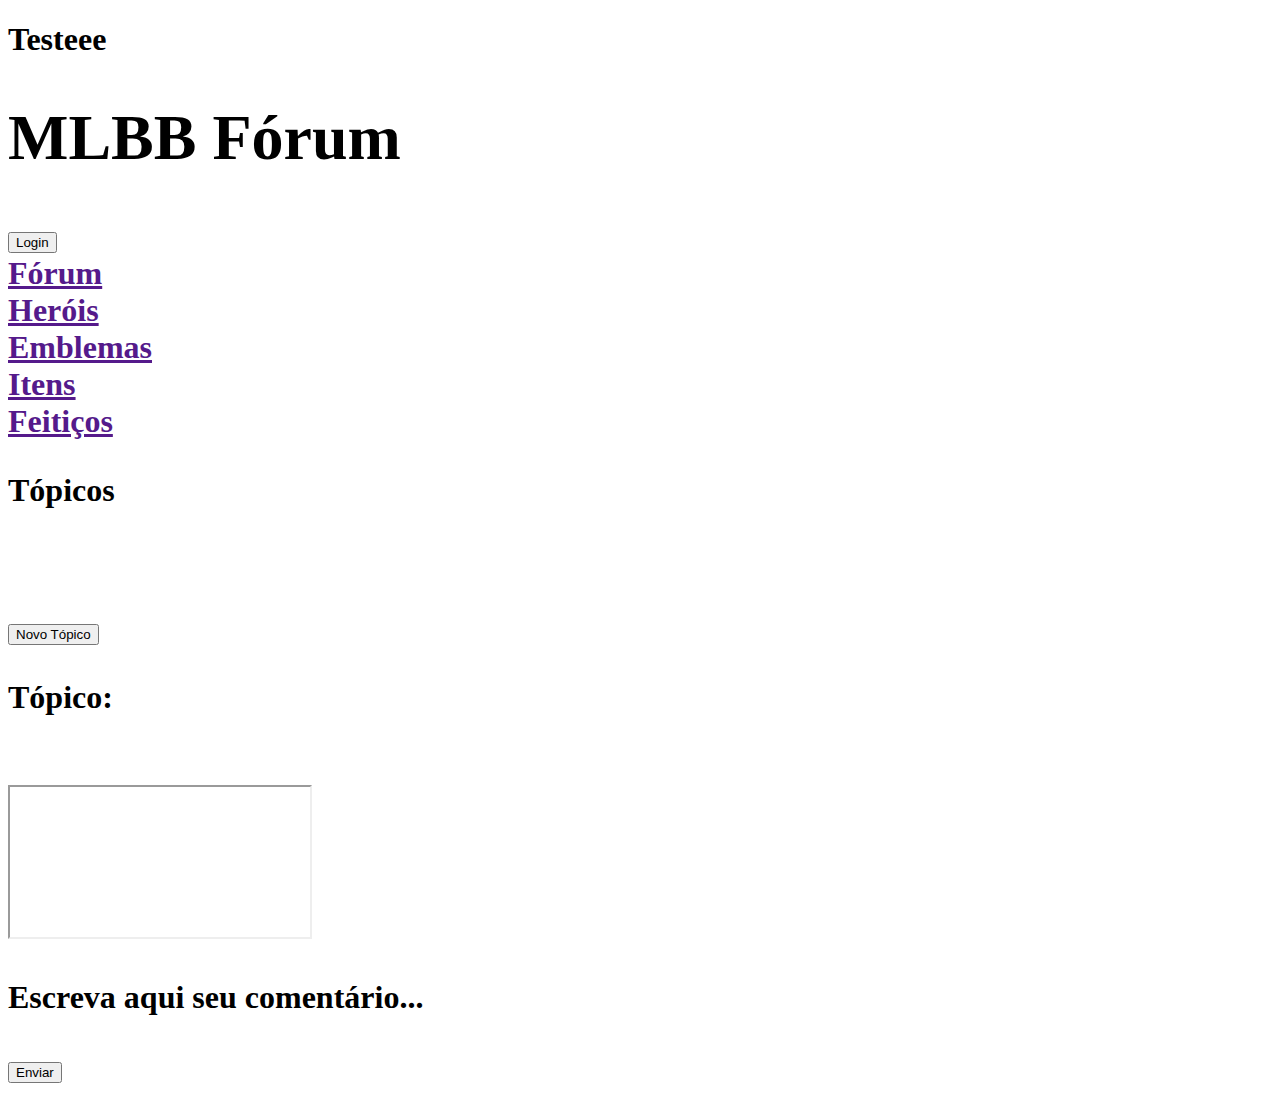
==== index.html @ b35c4660 "adicionado h1 teste" ====
<!DOCTYPE html>
<html lang="pt-br">
<head>
	<title>MLBB Fórum</title>
	<meta charset="utf-8">
	<meta name="viewport" content="width=device-width, initial-scale=1.0"> 
	<link rel="stylesheet" href="styles.css">
	<script src="script.js"></script>
</head>
<body>
	<h1>Testeee<h1>
	<div class="topnav" id="topnav">
		<h1>MLBB Fórum</h1>
		<button class="btnFlat" id="btnLogin">Login</button>
	</div>
	<div class="sidenav" id="sidenav">
		<a href="">Fórum</a><br>
		<a href="">Heróis</a><br>
		<a href="">Emblemas</a><br>
		<a href="">Itens</a><br>
		<a href="">Feitiços</a><br>
	</div>
	<div class="divTopicos" id="divTopicos">
		<p>Tópicos</p><br>
		<ul class="list" id="listTopicos">
		</ul>
		<button>Novo Tópico</button>
	</div>
	<div class="iframe" id="iframeTopicos">
		<p>Tópico:</p><br>
		<iframe src=""></iframe>
		<div class="commentBox" id="commentBox">
			<p>Escreva aqui seu comentário...</p>
			<button id="btnEnviar">Enviar</button>
		</div>
	</div>
</body>
</html>
---- styles.css ----

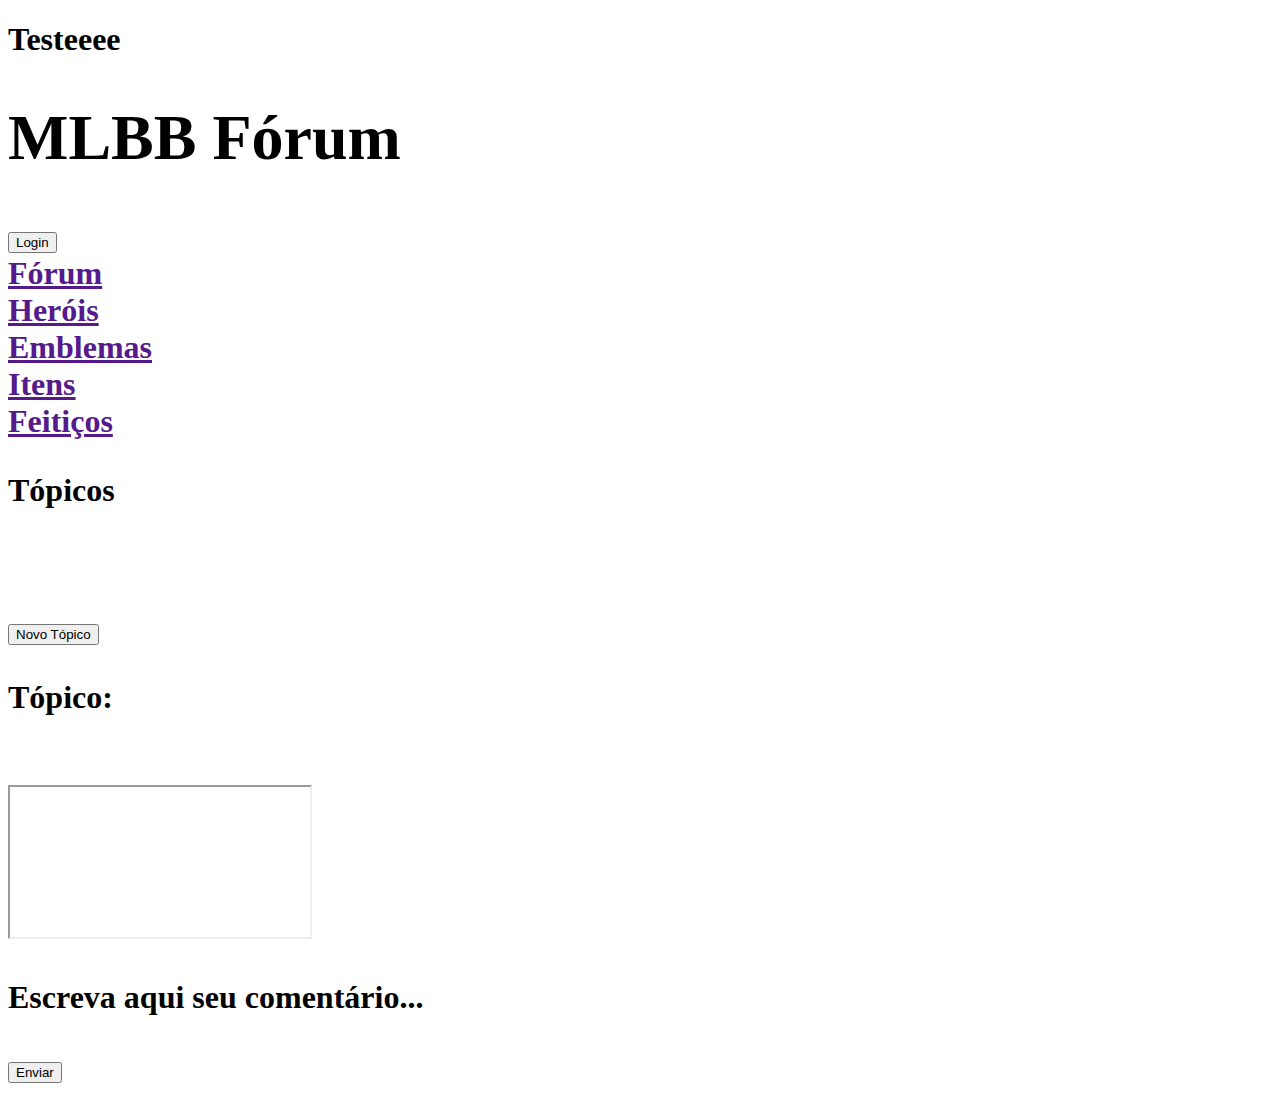
==== commit 6f4439cd: "Update index.html" ====
--- a/index.html
+++ b/index.html
@@ -8,7 +8,7 @@
 	<script src="script.js"></script>
 </head>
 <body>
-	<h1>Testeee<h1>
+	<h1>Testeeee<h1>
 	<div class="topnav" id="topnav">
 		<h1>MLBB Fórum</h1>
 		<button class="btnFlat" id="btnLogin">Login</button>
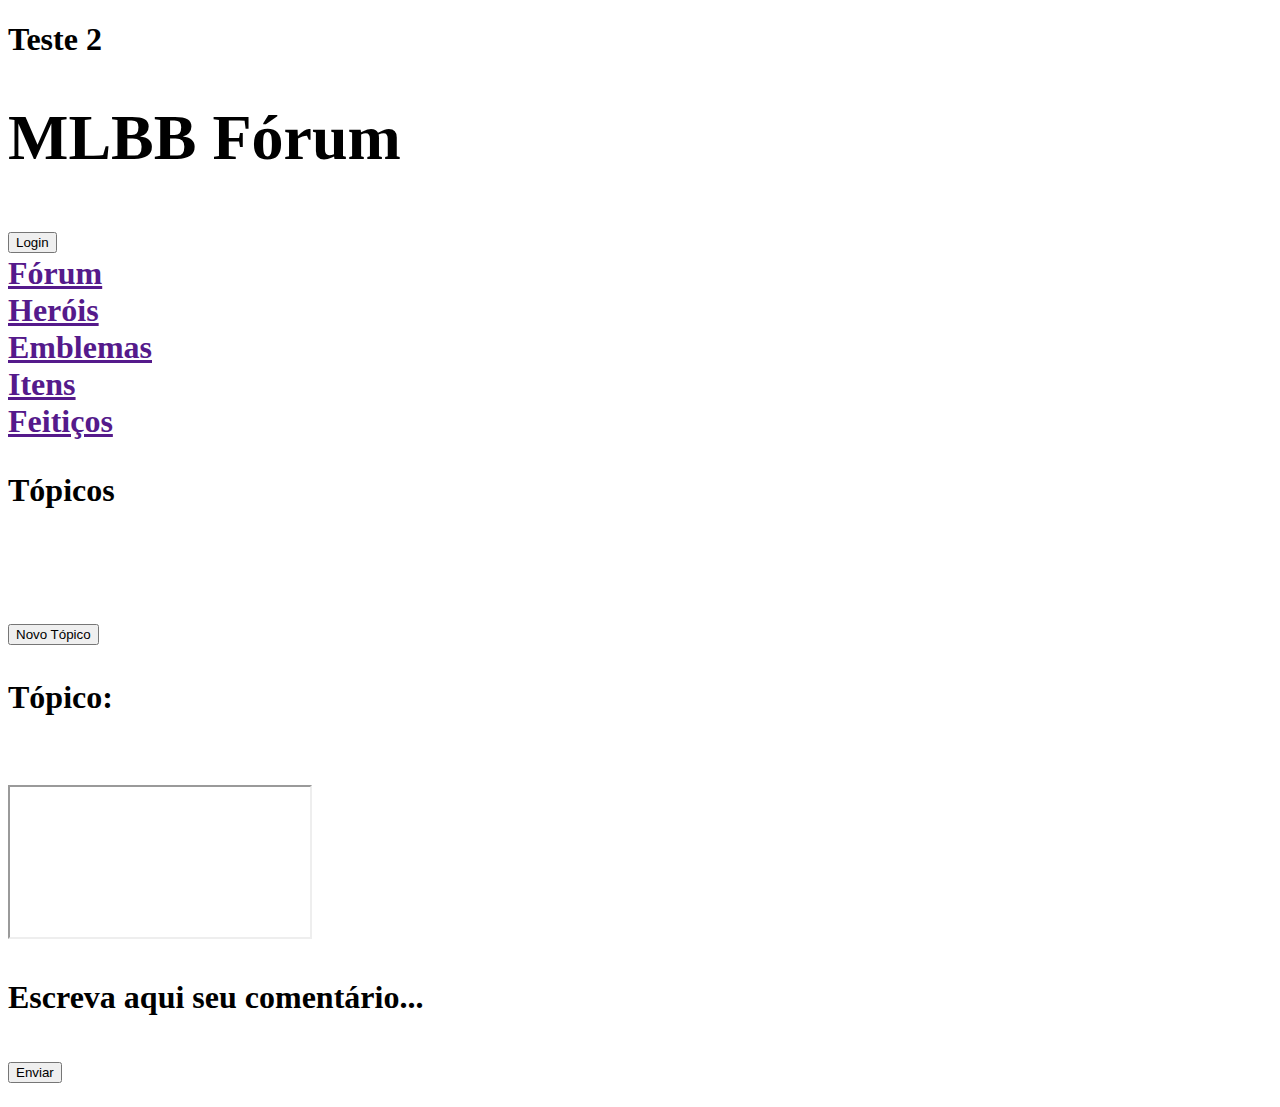
==== commit 1ba730ab: "Update index.html" ====
--- a/index.html
+++ b/index.html
@@ -1,6 +1,7 @@
 <!DOCTYPE html>
 <html lang="pt-br">
 <head>
+	<h1>Teste 2<h1>
 	<title>MLBB Fórum</title>
 	<meta charset="utf-8">
 	<meta name="viewport" content="width=device-width, initial-scale=1.0"> 
@@ -8,7 +9,6 @@
 	<script src="script.js"></script>
 </head>
 <body>
-	<h1>Testeeee<h1>
 	<div class="topnav" id="topnav">
 		<h1>MLBB Fórum</h1>
 		<button class="btnFlat" id="btnLogin">Login</button>
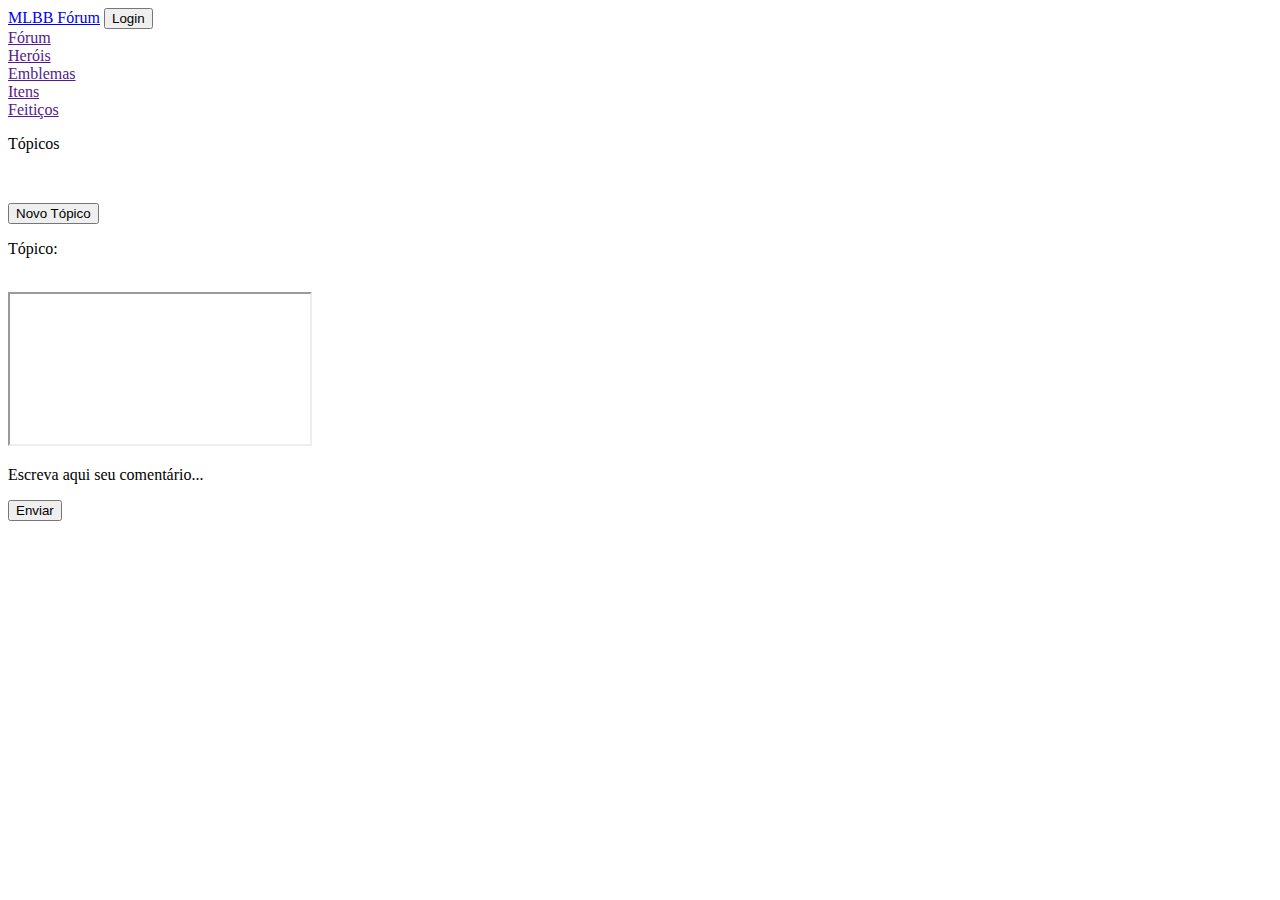
==== commit 9242d373: "Alterado estrutura de pastas do diretório" ====
--- a/index.html
+++ b/index.html
@@ -1,7 +1,6 @@
 <!DOCTYPE html>
 <html lang="pt-br">
 <head>
-	<h1>Teste 2<h1>
 	<title>MLBB Fórum</title>
 	<meta charset="utf-8">
 	<meta name="viewport" content="width=device-width, initial-scale=1.0"> 
@@ -10,7 +9,7 @@
 </head>
 <body>
 	<div class="topnav" id="topnav">
-		<h1>MLBB Fórum</h1>
+		<a class="logo" href="index.html">MLBB Fórum</a>
 		<button class="btnFlat" id="btnLogin">Login</button>
 	</div>
 	<div class="sidenav" id="sidenav">
@@ -24,7 +23,7 @@
 		<p>Tópicos</p><br>
 		<ul class="list" id="listTopicos">
 		</ul>
-		<button>Novo Tópico</button>
+		<button class="btnNovoTopico">Novo Tópico</button>
 	</div>
 	<div class="iframe" id="iframeTopicos">
 		<p>Tópico:</p><br>
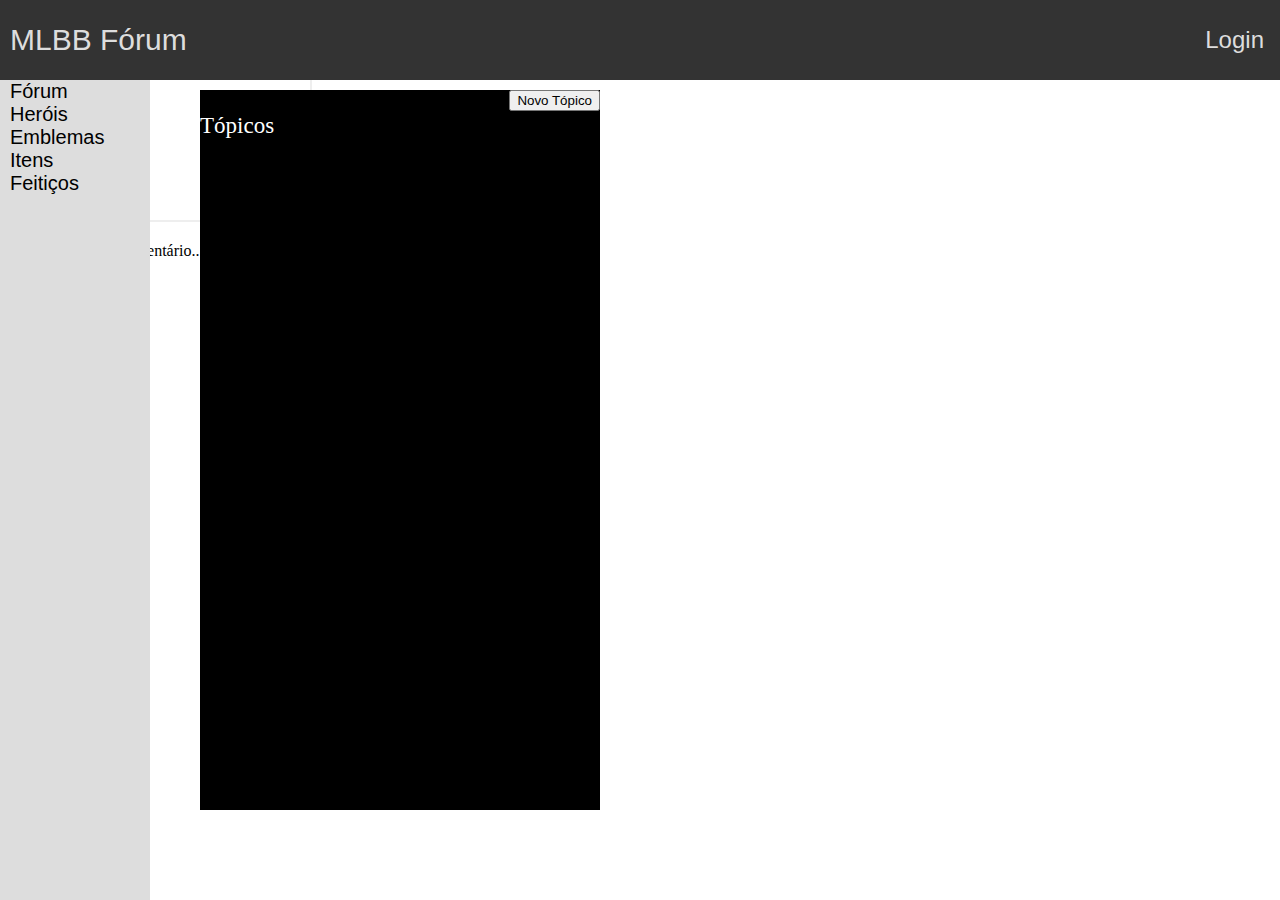
==== commit c6ad9b53: "Alterado caminho de links externos no arquivo index.html" ====
--- a/index.html
+++ b/index.html
@@ -4,8 +4,8 @@
 	<title>MLBB Fórum</title>
 	<meta charset="utf-8">
 	<meta name="viewport" content="width=device-width, initial-scale=1.0"> 
-	<link rel="stylesheet" href="styles.css">
-	<script src="script.js"></script>
+	<link rel="stylesheet" href="styles/styles.css">
+	<script src="scripts/script.js"></script>
 </head>
 <body>
 	<div class="topnav" id="topnav">
--- a/styles/styles.css
+++ b/styles/styles.css
@@ -0,0 +1,102 @@
+.logo {
+	/* Centralização*/
+	position: absolute;
+	top: 50%;
+	transform: translate(0, -50%);
+	margin-left: 10px;
+
+	color: #DDD;
+	font-size: 30px;
+	transition: .5s;
+	font-family: "Lato", sans-serif;
+	text-decoration: none;
+}
+
+.logo:hover {
+	transition: all 0.3s ease-in-out;
+	color: #44bcd8;
+	font-size: 38px;
+	transform:scale(1.1);
+	transform: translate(0, -50%);
+}
+
+.sidenav {
+	position: fixed;
+	left: 0px;
+	top: 80px;
+	height: 100%;
+	width: 150px;
+	background-color: #DDD;
+}
+
+.sidenav a{
+	margin-left: 10px;
+	text-decoration: none;
+	color: black;
+	font-size: 20px;
+	font-family: "Lato", sans-serif;
+}
+
+.sidenav a:hover {
+	transition: all 0.3s ease-in-out;
+	font-size: 25px;
+	transform:scale(1.1);
+	transform: translate(0, -50%);
+}
+
+.topnav {
+	position: fixed;
+	top: 0px;
+	left: 0px;
+	background-color: #333;
+	height: 80px;
+	width: 100vw;
+	vertical-align: middle;
+}
+
+.divTopicos {
+	position: fixed;
+	left: 200px;
+	top: 90px;
+	background-color: black;
+	width: 400px;
+	height: 80%;
+}
+
+.divTopicos p {
+	color: white;
+	font-size: 23px;
+}
+
+.btnNovoTopico {
+	position: absolute;
+	right: 0px;
+	top: 0px;	
+}
+
+.btnFlat {
+	/*Centralização*/
+	position: absolute;
+	right: 0;
+	margin-right: 10px;
+	top: 50%;
+	transform: translate(0, -50%);
+
+    border: none;
+    outline: none;
+    cursor: pointer;
+    background: none;
+    transition: .5s;
+    font-size: 24px;
+    font-family: "Lato",sans-serif;
+	color: #DDD;
+}
+
+.btnFlat:hover {
+	transition: all 0.3s ease-in-out;
+	color: #44bcd8;
+	font-size: 28px;
+	transform:scale(1.1);
+	transform: translate(0, -50%);
+}
+
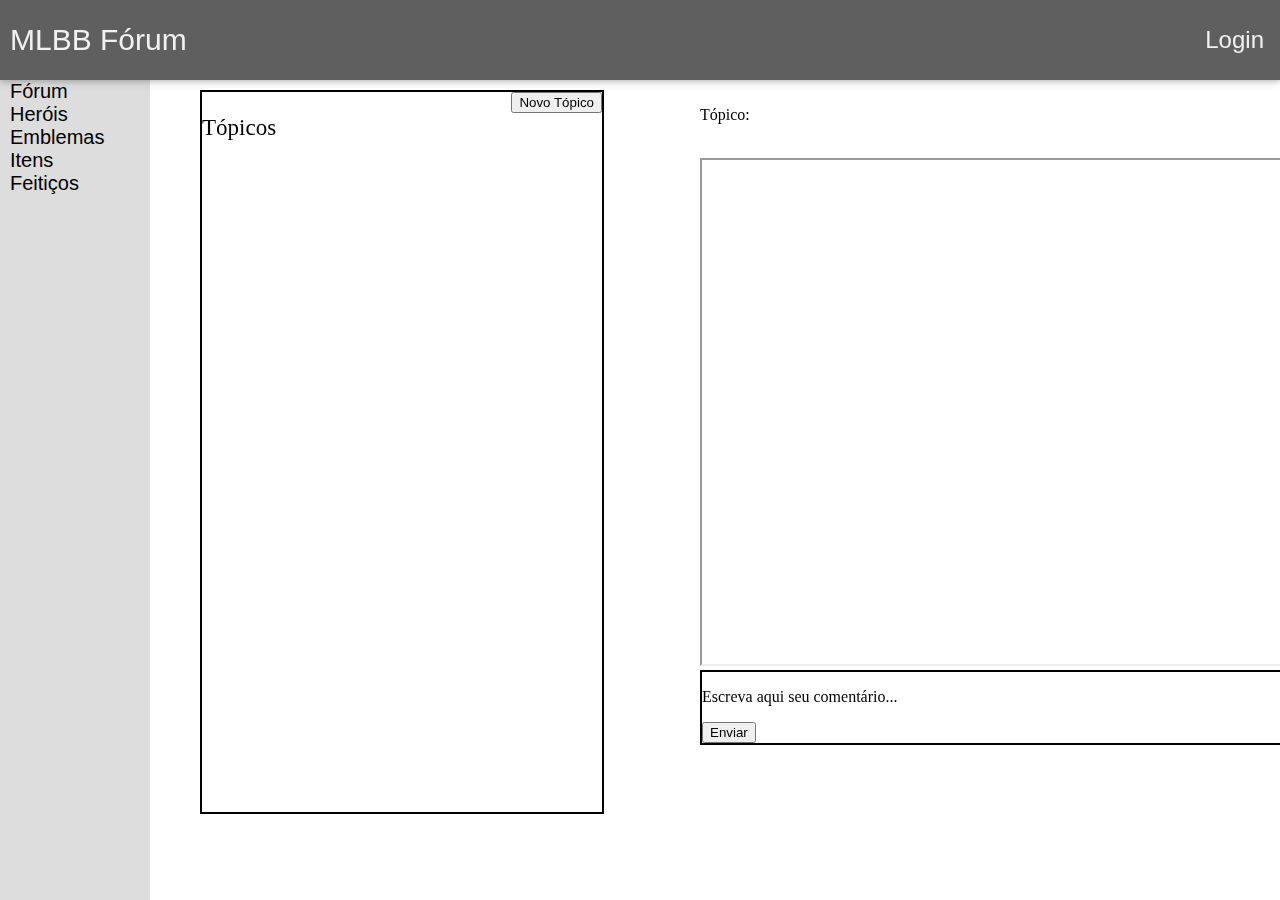
==== commit 053f00f5: "modificacao do design" ====
--- a/index.html
+++ b/index.html
@@ -8,29 +8,31 @@
 	<script src="scripts/script.js"></script>
 </head>
 <body>
-	<div class="topnav" id="topnav">
+	<header class="topnav" id="topnav">
 		<a class="logo" href="index.html">MLBB Fórum</a>
 		<button class="btnFlat" id="btnLogin">Login</button>
-	</div>
-	<div class="sidenav" id="sidenav">
+	</header>
+	<nav class="sidenav" id="sidenav">
 		<a href="">Fórum</a><br>
 		<a href="">Heróis</a><br>
 		<a href="">Emblemas</a><br>
 		<a href="">Itens</a><br>
 		<a href="">Feitiços</a><br>
-	</div>
-	<div class="divTopicos" id="divTopicos">
-		<p>Tópicos</p><br>
-		<ul class="list" id="listTopicos">
-		</ul>
-		<button class="btnNovoTopico">Novo Tópico</button>
-	</div>
-	<div class="iframe" id="iframeTopicos">
-		<p>Tópico:</p><br>
-		<iframe src=""></iframe>
-		<div class="commentBox" id="commentBox">
-			<p>Escreva aqui seu comentário...</p>
-			<button id="btnEnviar">Enviar</button>
+	</nav>
+	<div class="corpo" id="corpo">
+		<div class="divTopicos" id="divTopicos">
+			<p>Tópicos</p><br>
+			<ul class="list" id="listTopicos">
+			</ul>
+			<button class="btnNovoTopico">Novo Tópico</button>
+		</div>
+		<div class="iframeTopicos" id="iframeTopicos">
+			<p>Tópico:</p><br>
+			<iframe src=""></iframe>
+			<div class="commentBox" id="commentBox">
+				<p>Escreva aqui seu comentário...</p>
+				<button id="btnEnviar">Enviar</button>
+			</div>
 		</div>
 	</div>
 </body>
--- a/styles/styles.css
+++ b/styles/styles.css
@@ -1,3 +1,26 @@
+body {
+	margin: 0;
+}
+
+.corpo {
+	position: fixed;
+	left: 150px;
+	width: 100%;
+	top: 80px;
+	height: 100%;
+}
+
+.topnav {
+	position: absolute;
+	top: 0;
+	background-color: #5f5f5f;
+	height: 80px;
+	width: 100%;
+	vertical-align: middle;
+	z-index: 2;
+	box-shadow: 0 2px 5px 0 rgba(0,0,0,0.16),0 2px 10px 0 rgba(0,0,0,0.12);
+}
+
 .logo {
 	/* Centralização*/
 	position: absolute;
@@ -5,7 +28,7 @@
 	transform: translate(0, -50%);
 	margin-left: 10px;
 
-	color: #DDD;
+	color: #f1f1f1;
 	font-size: 30px;
 	transition: .5s;
 	font-family: "Lato", sans-serif;
@@ -44,28 +67,36 @@
 	transform: translate(0, -50%);
 }
 
-.topnav {
-	position: fixed;
-	top: 0px;
-	left: 0px;
-	background-color: #333;
-	height: 80px;
-	width: 100vw;
-	vertical-align: middle;
-}
 
 .divTopicos {
 	position: fixed;
 	left: 200px;
 	top: 90px;
-	background-color: black;
+	border: 2px solid black;
 	width: 400px;
 	height: 80%;
 }
 
 .divTopicos p {
-	color: white;
 	font-size: 23px;
+}
+
+.iframeTopicos {
+	position: fixed;
+	left: 700px;
+	top: 90px;
+	width:600px;
+	height: 80%;
+}
+
+.iframeTopicos iframe {
+	width: 100%;
+	height: 70%;
+}
+
+.commentBox {
+	width: 100%;
+	border: 2px solid black;
 }
 
 .btnNovoTopico {
@@ -89,7 +120,7 @@
     transition: .5s;
     font-size: 24px;
     font-family: "Lato",sans-serif;
-	color: #DDD;
+	color: #f1f1f1;
 }
 
 .btnFlat:hover {
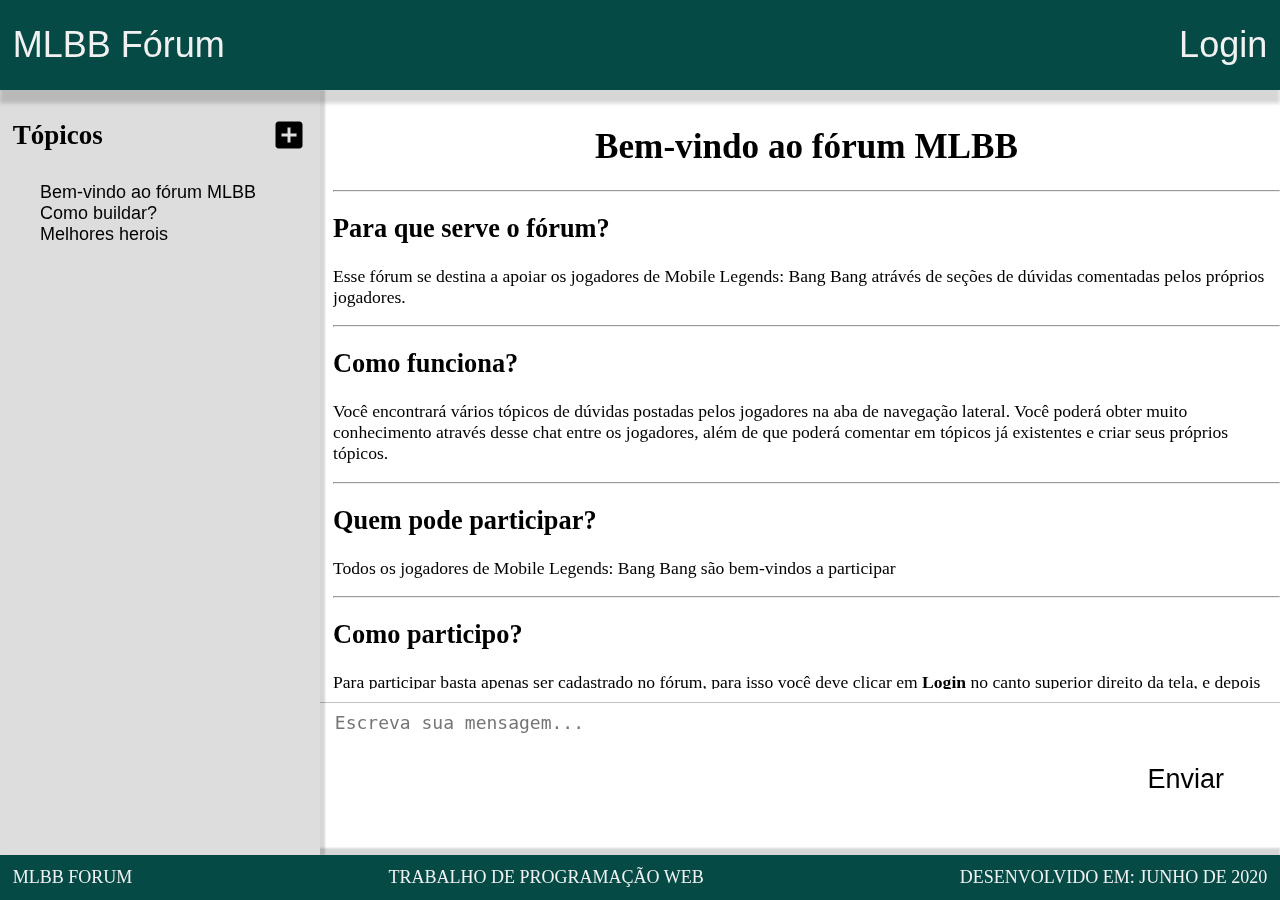
==== commit 2cf66a3c: "last commit" ====
--- a/index.html
+++ b/index.html
@@ -3,37 +3,48 @@
 <head>
 	<title>MLBB Fórum</title>
 	<meta charset="utf-8">
+	<link rel="stylesheet" href="styles/styles.css">
+	<link rel="stylesheet" href="https://fonts.googleapis.com/icon?family=Material+Icons">
 	<meta name="viewport" content="width=device-width, initial-scale=1.0"> 
-	<link rel="stylesheet" href="styles/styles.css">
-	<script src="scripts/script.js"></script>
+	<script src="script.js"></script>
 </head>
-<body>
-	<header class="topnav" id="topnav">
-		<a class="logo" href="index.html">MLBB Fórum</a>
-		<button class="btnFlat" id="btnLogin">Login</button>
+<body onload="onload()">
+	<header class="header backPrimaryColor" id="header">
+		<a class="botao popEfect bigText white" href="index.html">MLBB Fórum</a>
+		<a class="botao popEfect bigText white" href="login.html">Login</a>
 	</header>
-	<nav class="sidenav" id="sidenav">
-		<a href="">Fórum</a><br>
-		<a href="">Heróis</a><br>
-		<a href="">Emblemas</a><br>
-		<a href="">Itens</a><br>
-		<a href="">Feitiços</a><br>
+
+	<nav class="nav" id="nav">
+		<div class="divTopicosNavTitulo">
+			<h1 class="mediumText">Tópicos</h1>
+			<i class="material-icons popEfect iconButton" id="btnNovoTopico">add_box</i>
+		</div>
+		<div class="divTopicosNavLista">
+			<ul class="listaTopicos" id="listaTopicos">
+				<!-- LISTA DE TÓPICOS AQUI -->
+				<a class="smallText botao black popEfectColor" href="pages/hello.html" target="iframe">Bem-vindo ao fórum MLBB</a><br>
+				<a class="smallText botao black popEfectColor" href="pages/comoBuildar.html" target="iframe">Como buildar?</a><br>
+				<a class="smallText botao black popEfectColor" href="pages/melhoresHerois.html" target="iframe">Melhores herois</a><br>
+				<a class="smallText botao black popEfectColor" href="" target="iframe"></a><br>
+			</ul>
+		</div>
 	</nav>
-	<div class="corpo" id="corpo">
-		<div class="divTopicos" id="divTopicos">
-			<p>Tópicos</p><br>
-			<ul class="list" id="listTopicos">
-			</ul>
-			<button class="btnNovoTopico">Novo Tópico</button>
-		</div>
-		<div class="iframeTopicos" id="iframeTopicos">
-			<p>Tópico:</p><br>
-			<iframe src=""></iframe>
-			<div class="commentBox" id="commentBox">
-				<p>Escreva aqui seu comentário...</p>
-				<button id="btnEnviar">Enviar</button>
+
+	<section class="section" id="section">
+		<div class="chat">
+			<iframe src="pages/hello.html" class="iframe" id="iframe_topico" name="iframe"></iframe>
+			<div class="msgBox">
+				<textarea class="smallText" id="inputText" placeholder="Escreva sua mensagem..."></textarea>
+				<div class="divBtnEnviar">
+					<button class="botao popEfectColor mediumText" id="btnEnviar"">Enviar</button>
+				</div>
 			</div>
 		</div>
-	</div>
+	</section>
+	<footer class="footer backPrimaryColor">
+		<p class="smallText white">MLBB FORUM</p>
+		<p class="smallText white">TRABALHO DE PROGRAMAÇÃO WEB</p>
+		<p class="smallText white">DESENVOLVIDO EM: JUNHO DE 2020</p>
+	</footer>
 </body>
 </html>
--- a/styles/styles.css
+++ b/styles/styles.css
@@ -1,133 +1,185 @@
-body {
+html, body {
 	margin: 0;
-}
-
-.corpo {
-	position: fixed;
-	left: 150px;
-	width: 100%;
-	top: 80px;
+	padding: 0;
+	overflow: hidden;
+	font-size: 0.2vmin;
 	height: 100%;
 }
 
-.topnav {
-	position: absolute;
-	top: 0;
-	background-color: #5f5f5f;
-	height: 80px;
-	width: 100%;
-	vertical-align: middle;
-	z-index: 2;
-	box-shadow: 0 2px 5px 0 rgba(0,0,0,0.16),0 2px 10px 0 rgba(0,0,0,0.12);
+.smallText {
+	font-size: 10rem;
 }
 
-.logo {
-	/* Centralização*/
-	position: absolute;
-	top: 50%;
-	transform: translate(0, -50%);
-	margin-left: 10px;
-
-	color: #f1f1f1;
-	font-size: 30px;
-	transition: .5s;
-	font-family: "Lato", sans-serif;
-	text-decoration: none;
+.mediumText {
+	font-size: 15rem;
 }
 
-.logo:hover {
-	transition: all 0.3s ease-in-out;
-	color: #44bcd8;
-	font-size: 38px;
-	transform:scale(1.1);
-	transform: translate(0, -50%);
+.bigText {
+	font-size: 20rem;
 }
 
-.sidenav {
-	position: fixed;
-	left: 0px;
-	top: 80px;
-	height: 100%;
-	width: 150px;
+.backPrimaryColor {
+	background-color: #054A45;
+}
+
+.backSecondaryColor {
 	background-color: #DDD;
 }
 
-.sidenav a{
-	margin-left: 10px;
-	text-decoration: none;
-	color: black;
-	font-size: 20px;
-	font-family: "Lato", sans-serif;
+.white {
+	color: #f1f1f1;
 }
 
-.sidenav a:hover {
-	transition: all 0.3s ease-in-out;
-	font-size: 25px;
-	transform:scale(1.1);
-	transform: translate(0, -50%);
+.black {
+	color: black;
 }
 
-
-.divTopicos {
+.header {
 	position: fixed;
-	left: 200px;
-	top: 90px;
-	border: 2px solid black;
-	width: 400px;
-	height: 80%;
+	display: flex;
+	align-items: center;
+	justify-content: space-between;
+	padding: 0 1vw;
+	width: 100%;
+	height: 10vh;
+	font-size: 2em;
+	box-sizing: border-box;
+	box-shadow: 0 4em 1em 0 rgba(0,0,0,0.16);
+	z-index: 2;
 }
 
-.divTopicos p {
-	font-size: 23px;
-}
-
-.iframeTopicos {
-	position: fixed;
-	left: 700px;
-	top: 90px;
-	width:600px;
-	height: 80%;
-}
-
-.iframeTopicos iframe {
-	width: 100%;
-	height: 70%;
-}
-
-.commentBox {
-	width: 100%;
-	border: 2px solid black;
-}
-
-.btnNovoTopico {
-	position: absolute;
-	right: 0px;
-	top: 0px;	
-}
-
-.btnFlat {
-	/*Centralização*/
-	position: absolute;
-	right: 0;
-	margin-right: 10px;
-	top: 50%;
-	transform: translate(0, -50%);
-
+.botao {
     border: none;
     outline: none;
     cursor: pointer;
     background: none;
-    transition: .5s;
-    font-size: 24px;
     font-family: "Lato",sans-serif;
-	color: #f1f1f1;
+    text-decoration: none;
 }
 
-.btnFlat:hover {
-	transition: all 0.3s ease-in-out;
-	color: #44bcd8;
-	font-size: 28px;
-	transform:scale(1.1);
-	transform: translate(0, -50%);
+.botao:hover {
+	
 }
 
+.nav {
+	position: fixed;
+	top: 10vh;
+	left: 0;
+	bottom: 5vh;
+	width: 25vw;
+	background-color: #DDD;
+	box-shadow: 3em 0 1em rgba(0,0,0,0.16);
+	z-index: 1;
+}
+
+.divTopicosNavTitulo {
+	position: absolute;
+	left: 0;
+	top: 0;
+	width: 100%;
+	height: 10vh;
+	display: flex;
+	justify-content: space-between;
+	align-items: center;
+	box-sizing: border-box;
+	padding: 0 1vw;
+}
+
+.divTopicosNavLista {
+	position: absolute;
+	top: 10vh;
+	bottom: 0;
+	width: 100%;
+}
+
+.divTopicosNav h1 {
+	display: inline;
+}
+
+#btnNovoTopico {
+	font-size: 20em;
+}
+
+.popEfect:hover {
+	transform: scale(1.1, 1.1);
+	cursor: pointer;
+}
+
+.popEfectColor:hover {
+	transform: scale(1.1, 1.1);
+	cursor: pointer;
+	color: #054A45;
+}
+
+.section {
+	position: fixed;
+	top: 10vh;
+	left: 25vw;
+	bottom: 5vh;
+	right: 0;
+}
+
+.chat {
+	position: fixed;
+	left: 25vw;
+	top: 10vh;
+	bottom: 5vh;
+	right: 0;
+}
+
+.iframe {
+	position: absolute;
+	top: 0;
+	left: 0;
+	width: 100%;
+	height: 80%;
+	box-sizing: border-box;
+	padding: 1vw 0 1vw 1vw;
+	border: none;
+}
+
+.msgBox {
+	position: absolute;
+	display: flex;
+	align-items: center;
+	bottom: 0;
+	left: 0;
+	width: 100%;
+	height: 20%;
+	border-top: 1em solid silver;
+	box-sizing: border-box;
+	padding: 1vh 0 1vh 1vw;
+}
+
+#inputText {
+	width: 80%;
+	height: 100%;
+	resize: none;
+	border: none;
+}
+
+.divBtnEnviar {
+	position: relative;
+	display: flex;
+	align-items: center;
+	justify-content: space-around;
+	width: 20%;
+}
+
+#btnEnviar {
+	color: black;
+}
+
+.footer {
+	position: fixed;
+	bottom: 0;
+	left: 0;
+	width: 100vw;
+	height: 5vh;
+	box-shadow: 0 -4em 1em 0 rgba(0,0,0,0.16);
+	display: flex;
+	justify-content: space-between;
+	box-sizing: border-box;
+	align-items: center;
+	padding: 0 1vw;
+}
